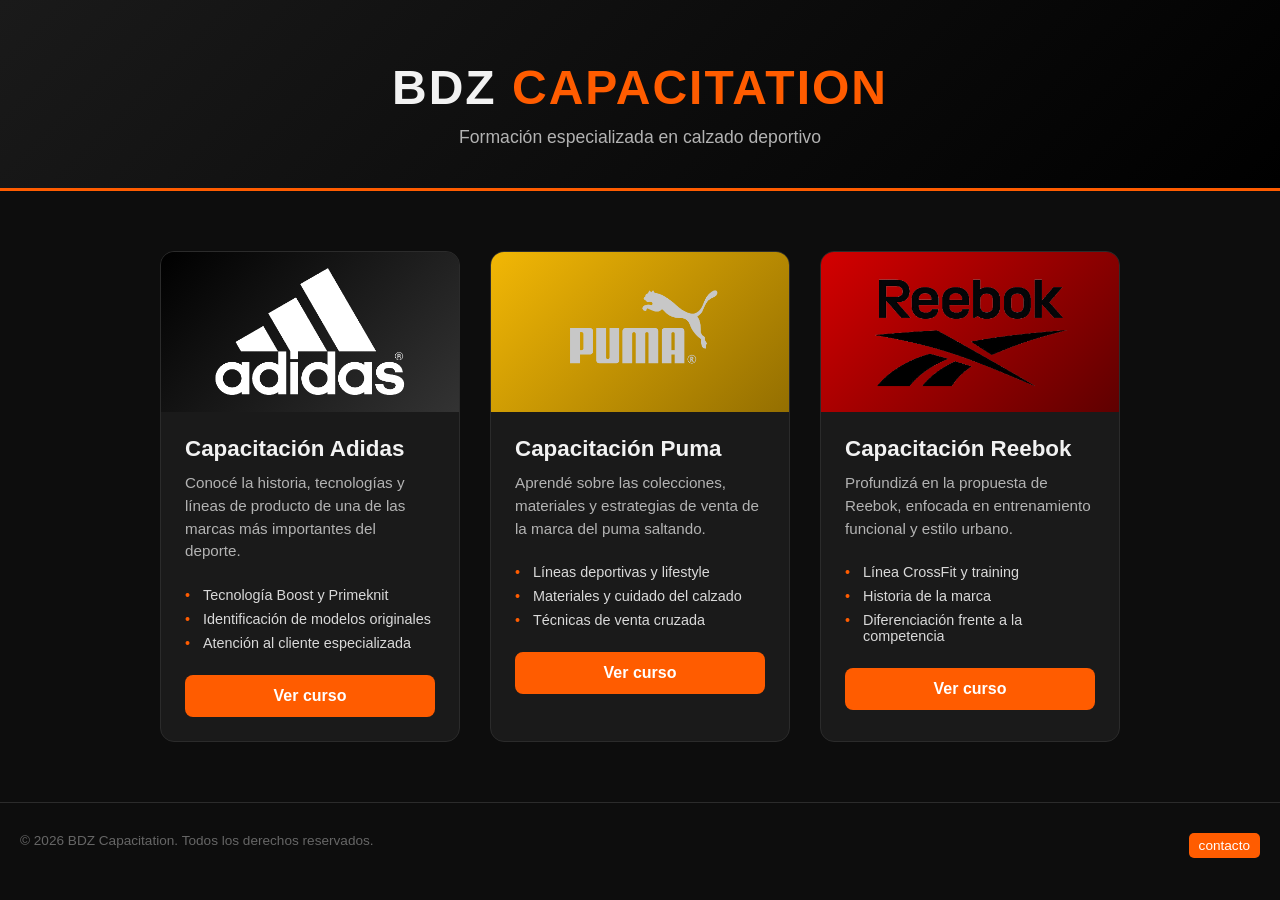
==== index.html @ 730825ab "htmlprincipalterminadoconcss" ====
<!DOCTYPE html>
<html lang="es">
<head>
<meta charset="UTF-8">
<meta name="viewport" content="width=device-width, initial-scale=1.0">
<link rel="stylesheet" href="styles/styles.css">
<title>BDZ Capacitation</title>
</head>
<body>

  <header>
    <h1>BDZ <span>Capacitation</span></h1>
    <p>Formación especializada en calzado deportivo</p>
  </header>

  <main>
    <div class="cards">

      <div class="card adidas">
        <div class="card-header"><img src="assets/adidas.png" alt="logo de adidas"></div>
        <div class="card-body">
          <h2>Capacitación Adidas</h2>
          <p>Conocé la historia, tecnologías y líneas de producto de una de las marcas más importantes del deporte.</p>
          <ul>
            <li>Tecnología Boost y Primeknit</li>
            <li>Identificación de modelos originales</li>
            <li>Atención al cliente especializada</li>
          </ul>
          <a href="#" class="btn">Ver curso</a>
        </div>
      </div>

      <div class="card puma">
        <div class="card-header"><img src="assets/puma.png" alt=""></div>
        <div class="card-body">
          <h2>Capacitación Puma</h2>
          <p>Aprendé sobre las colecciones, materiales y estrategias de venta de la marca del puma saltando.</p>
          <ul>
            <li>Líneas deportivas y lifestyle</li>
            <li>Materiales y cuidado del calzado</li>
            <li>Técnicas de venta cruzada</li>
          </ul>
          <a href="#" class="btn">Ver curso</a>
        </div>
      </div>

      <div class="card reebok">
        <div class="card-header"><img src="assets/reebok.png" alt=""></div>
        <div class="card-body">
          <h2>Capacitación Reebok</h2>
          <p>Profundizá en la propuesta de Reebok, enfocada en entrenamiento funcional y estilo urbano.</p>
          <ul>
            <li>Línea CrossFit y training</li>
            <li>Historia de la marca</li>
            <li>Diferenciación frente a la competencia</li>
          </ul>
          <a href="#" class="btn">Ver curso</a>
        </div>
      </div>

    </div>
  </main>

  <footer>
    <p>&copy; 2026 BDZ Capacitation. Todos los derechos reservados.</p>
    <a href="https://wa.me/+5491124020317" target="_blank">contacto</a>
  </footer>

</body>
</html>
---- styles/styles.css ----
@charset "UTF-8";
* {
  margin: 0;
  padding: 0;
  box-sizing: border-box;
}

body {
  font-family: "Segoe UI", Arial, sans-serif;
  background-color: #0d0d0d;
  color: #f2f2f2;
}

header {
  text-align: center;
  padding: 60px 20px 40px;
  background: linear-gradient(135deg, #1a1a1a, #000000);
  border-bottom: 3px solid #ff5c00;
}
header p {
  margin-top: 12px;
  color: #b3b3b3;
  font-size: 1.1rem;
}
header h1 {
  font-size: 3rem;
  letter-spacing: 2px;
  text-transform: uppercase;
}
header h1 span {
  color: #ff5c00;
}

main {
  max-width: 1100px;
  margin: 0 auto;
  padding: 60px 20px;
}

.cards {
  display: flex;
  flex-wrap: wrap;
  gap: 30px;
  justify-content: center;
}

.card {
  background-color: #1a1a1a;
  border-radius: 14px;
  width: 300px;
  overflow: hidden;
  border: 1px solid #2b2b2b;
  transition: transform 0.3s ease, box-shadow 0.3s ease;
}
.card:hover {
  transform: translateY(-8px);
  box-shadow: 0 10px 25px rgba(255, 92, 0, 0.25);
}

.card-header {
  height: 160px;
  display: flex;
  align-items: center;
  justify-content: center;
  font-size: 2.2rem;
  font-weight: bold;
  letter-spacing: 1px;
  color: #ffffff;
}
.card-header img {
  max-width: 80%;
  max-height: 80%;
}

.adidas .card-header {
  background: linear-gradient(135deg, #000000, #333333);
}

.puma .card-header {
  background: linear-gradient(135deg, #f2b705, #946f01);
  color: #1a1a1a;
}

.reebok .card-header {
  background: linear-gradient(135deg, #d40000, #5f0000);
}

.card-body {
  padding: 24px;
}
.card-body h2 {
  margin-bottom: 10px;
  font-size: 1.4rem;
}
.card-body p {
  color: #b3b3b3;
  font-size: 0.95rem;
  margin-bottom: 20px;
  line-height: 1.5;
}
.card-body ul {
  list-style: none;
  margin-bottom: 20px;
}
.card-body ul li {
  color: #d9d9d9;
  font-size: 0.9rem;
  padding: 4px 0;
  padding-left: 18px;
  position: relative;
}

.card-body ul li::before {
  content: "•";
  color: #ff5c00;
  position: absolute;
  left: 0;
}

.btn {
  display: inline-block;
  width: 100%;
  text-align: center;
  padding: 12px 0;
  background-color: #ff5c00;
  color: #ffffff;
  text-decoration: none;
  border-radius: 8px;
  font-weight: bold;
  transition: background-color 0.3s ease;
}

.btn:hover {
  background-color: #e04e00;
}

footer {
  display: flex;
  justify-content: space-between;
  text-align: center;
  padding: 30px 20px;
  color: #666666;
  font-size: 0.85rem;
  border-top: 1px solid #2b2b2b;
}
footer a {
  background-color: #ff5c00;
  color: #ffffff;
  text-decoration: none;
  padding: 5px 10px;
  border-radius: 5px;
  transition-duration: 0.3s;
}
footer a:hover {
  background-color: #e04e00;
}

@media (max-width: 768px) {
  header h1 {
    font-size: 2.2rem;
  }
}

/*# sourceMappingURL=styles.css.map */
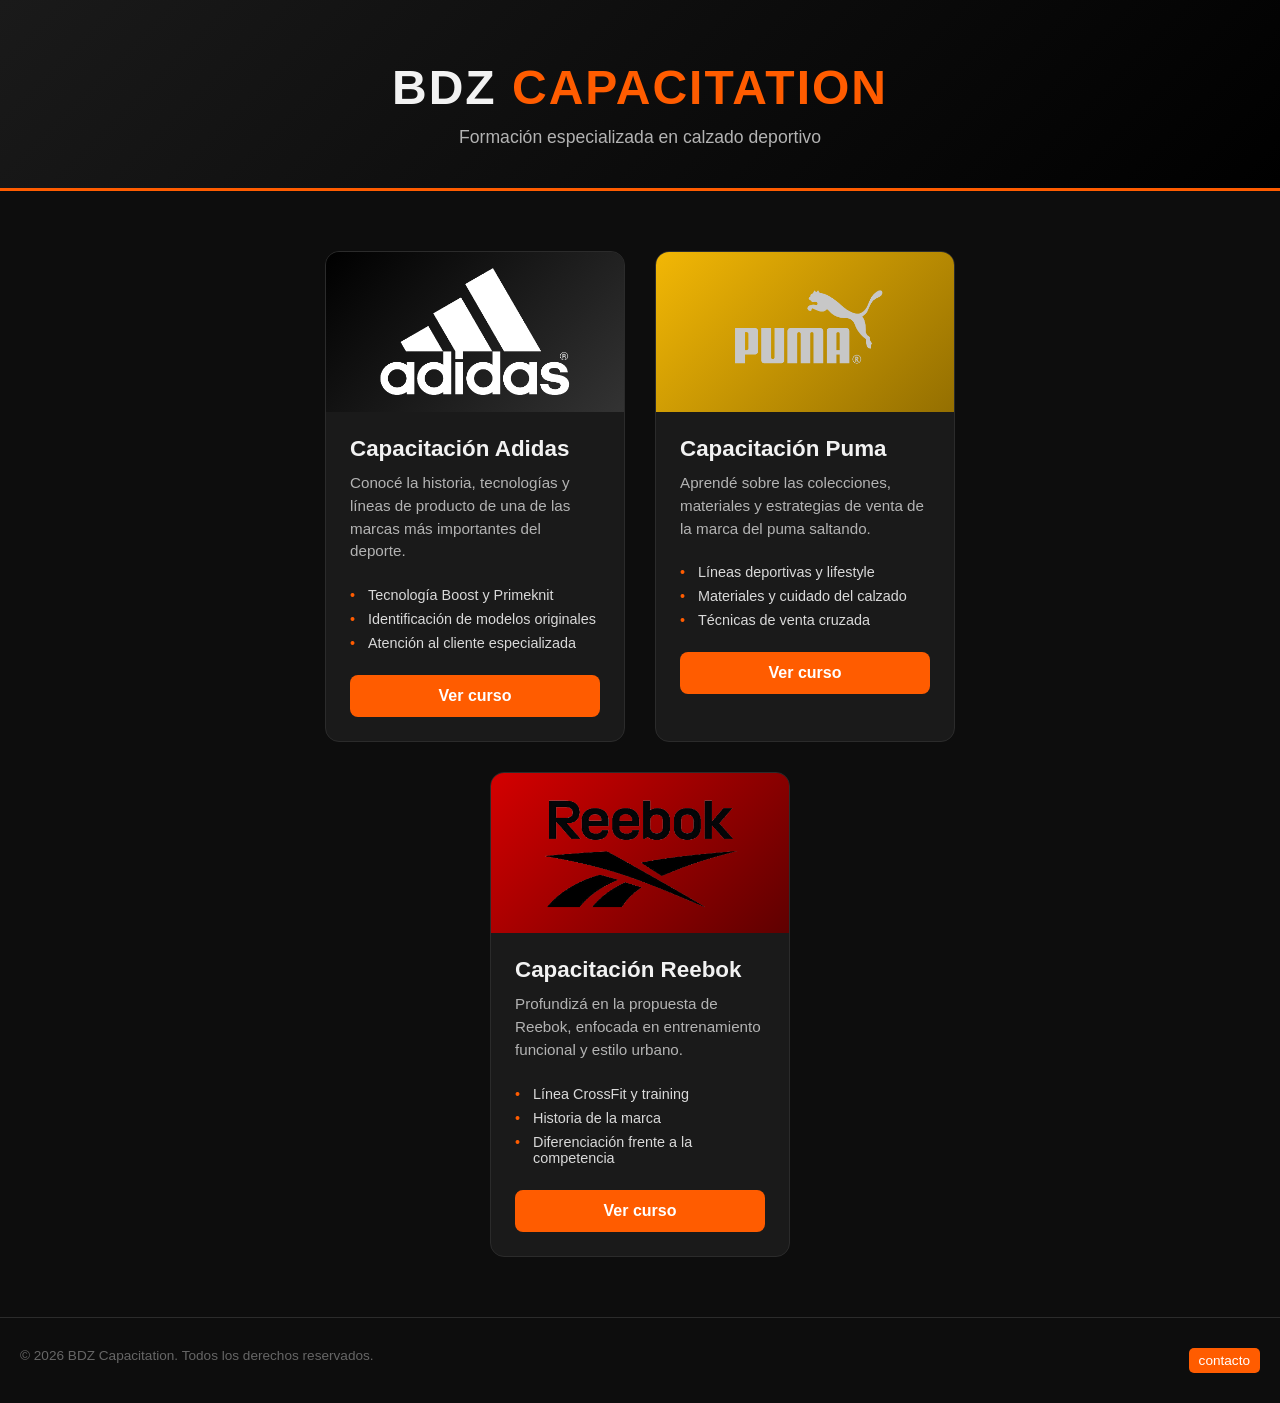
==== commit 61074f07: "se agregaron pages y un script para un carrousel" ====
--- a/index.html
+++ b/index.html
@@ -26,7 +26,7 @@
             <li>Identificación de modelos originales</li>
             <li>Atención al cliente especializada</li>
           </ul>
-          <a href="#" class="btn">Ver curso</a>
+          <a href="pages/adidas.html" class="btn">Ver curso</a>
         </div>
       </div>
 
@@ -40,7 +40,7 @@
             <li>Materiales y cuidado del calzado</li>
             <li>Técnicas de venta cruzada</li>
           </ul>
-          <a href="#" class="btn">Ver curso</a>
+          <a href="pages/puma.html" class="btn">Ver curso</a>
         </div>
       </div>
 
@@ -65,6 +65,6 @@
     <p>&copy; 2026 BDZ Capacitation. Todos los derechos reservados.</p>
     <a href="https://wa.me/+5491124020317" target="_blank">contacto</a>
   </footer>
-
+  
 </body>
 </html>
--- a/styles/styles.css
+++ b/styles/styles.css
@@ -160,5 +160,307 @@
     font-size: 2.2rem;
   }
 }
+main {
+  max-width: 900px;
+  margin: 0 auto;
+  padding: 60px 20px;
+}
+
+section {
+  margin-bottom: 50px;
+}
+section h2 {
+  font-size: 1.6rem;
+  margin-bottom: 16px;
+  color: #ffffff;
+  border-left: 4px solid #ffffff;
+  padding-left: 12px;
+}
+section p {
+  color: #cccccc;
+  margin-bottom: 14px;
+}
+section .grid {
+  display: grid;
+  grid-template-columns: repeat(auto-fit, minmax(240px, 1fr));
+  gap: 20px;
+  margin-top: 20px;
+}
+
+.box {
+  background-color: #1a1a1a;
+  border: 1px solid #2b2b2b;
+  border-radius: 10px;
+  padding: 20px;
+}
+.box h3 {
+  font-size: 1.1rem;
+  margin-bottom: 8px;
+  color: #ffffff;
+}
+.box p {
+  font-size: 0.9rem;
+  color: #b3b3b3;
+  margin-bottom: 0;
+}
+.box ul {
+  list-style: none;
+  margin-top: 10px;
+}
+.box ul li {
+  color: #d9d9d9;
+  padding: 6px 0;
+  padding-left: 20px;
+  position: relative;
+}
+
+.co-btn {
+  cursor: pointer;
+  display: flex;
+  align-items: center;
+  padding: 7px 10px;
+  font-weight: 600;
+  font-size: 10px;
+  text-transform: uppercase;
+  border: 1px solid var(--main-font-color);
+  border-radius: 5px;
+  background: transparent;
+  text-decoration: none;
+  color: var(--main-font-color);
+  transition: 0.3s;
+  box-shadow: 0 0 0px 0px rgba(var(--codocular-color), 0.8);
+}
+.co-btn:hover {
+  box-shadow: 0 0 15px 0px rgba(var(--codocular-color), 0.8);
+  border-color: rgb(var(--codocular-color));
+}
+.co-btn:active {
+  transition: 0.1s;
+  box-shadow: 0 0 15px 3px rgba(var(--codocular-color), 0.8);
+}
+.co-btn--link {
+  border: 0;
+  text-decoration: underline;
+}
+.co-btn--link:hover {
+  border: 0;
+  box-shadow: none;
+  color: rgb(var(--codocular-color));
+}
+.co-btn--link:after {
+  text-decoration: none;
+  font-weight: 500;
+  content: " ↗";
+}
+
+.footer {
+  z-index: 9;
+  width: 100%;
+  padding: 20px;
+  font-size: 10px;
+}
+@media (max-width: 768px) {
+  .footer {
+    position: static;
+    bottom: auto;
+    left: auto;
+  }
+}
+.footer-links {
+  display: flex;
+  justify-content: center;
+  column-gap: 10px;
+  margin-bottom: 10px;
+}
+.footer-copyright {
+  text-align: center;
+  font-size: 12px;
+}
+.footer-copyright a {
+  font-weight: 600;
+  color: rgb(var(--codocular-color));
+}
+
+:root {
+  /* theme variable */
+  --codocular-color-hex: #e34c26;
+  --codocular-color: 227, 76, 38;
+  --background-color: #000;
+  --main-font-color: #000;
+}
+
+.co-carousel-wrap {
+  flex-grow: 1;
+  position: relative;
+  z-index: 9;
+  overflow: hidden;
+  display: flex;
+  flex-direction: column;
+  align-items: center;
+  justify-content: center;
+}
+
+.co-carousel {
+  margin: 0 auto;
+  width: 50%;
+  height: 400px;
+  overflow: visible;
+}
+.co-carousel__slide {
+  display: flex;
+  align-items: center;
+  justify-content: center;
+}
+.co-carousel__nav-buttons {
+  margin-top: 40px;
+  width: 100%;
+  display: flex;
+  justify-content: space-between;
+}
+.co-carousel__nav-button {
+  padding: 10px 0;
+  width: 150px;
+  position: relative;
+  display: flex;
+  flex-direction: column;
+  cursor: pointer;
+}
+.co-carousel__nav-button.prev {
+  align-items: flex-end;
+}
+.co-carousel__nav-button.next {
+  align-items: flex-start;
+}
+.co-carousel__nav-button.swiper-button-disabled {
+  opacity: 0.3;
+}
+.co-carousel__nav-button:hover:not(.swiper-button-disabled).prev span {
+  transform: translate3d(-10px, 0, 0);
+}
+.co-carousel__nav-button:hover:not(.swiper-button-disabled).next span {
+  transform: translate3d(10px, 0, 0);
+}
+.co-carousel__nav-button:before {
+  display: block;
+  content: "";
+  width: 100%;
+  height: 1px;
+  background-color: #000;
+}
+.co-carousel__nav-button span {
+  font-size: 14px;
+  text-transform: uppercase;
+  padding: 10px 0;
+  transition: cubic-bezier(0.22, 0.74, 0.46, 0.97) 0.3s;
+}
+
+.co-card {
+  position: relative;
+  display: flex;
+  align-items: center;
+  justify-content: center;
+  height: 400px;
+  width: 250px;
+  border-radius: 20px;
+  box-shadow: 0 0 3px rgba(0, 0, 0, 0.1);
+  background: rgb(253, 243, 234);
+  background: linear-gradient(163deg, rgb(253, 243, 234) 0%, rgb(251, 229, 204) 100%);
+}
+.co-card--style-1 {
+  background: rgb(247, 253, 252);
+  background: linear-gradient(163deg, rgb(247, 253, 252) 0%, rgb(195, 227, 221) 100%);
+}
+.co-card--style-2 {
+  background: rgb(252, 244, 244);
+  background: linear-gradient(163deg, rgb(252, 244, 244) 0%, rgb(246, 200, 203) 100%);
+}
+.co-card--style-3 {
+  background: rgb(249, 242, 251);
+  background: linear-gradient(163deg, rgb(249, 242, 251) 0%, rgb(234, 199, 245) 100%);
+}
+.co-card__shoe {
+  position: relative;
+  width: 130%;
+  flex-shrink: 0;
+  top: -20px;
+}
+.co-card__shoe-img {
+  user-select: none;
+  position: relative;
+  width: 100%;
+  display: block;
+  z-index: 9;
+}
+.co-card__shoe-shadow {
+  position: absolute;
+  top: 80px;
+  left: 0;
+  right: 0;
+  margin-left: auto;
+  margin-right: auto;
+  display: block;
+  border-radius: 50%;
+  width: 20px;
+  height: 20px;
+  opacity: 0.3;
+  background-color: rgb(0, 0, 0);
+  box-shadow: 0 0 30px 40px rgb(0, 0, 0);
+}
+.co-card__info {
+  position: absolute;
+  left: 0;
+  right: 0;
+  bottom: 0;
+  padding: 20px;
+  display: table;
+}
+.co-card__title {
+  font-weight: 700;
+  font-size: 1.6rem;
+  text-transform: uppercase;
+}
+.co-card__collection {
+  font-weight: 600;
+  font-size: 1rem;
+  text-transform: uppercase;
+  opacity: 0.3;
+}
+.co-card__price {
+  margin-top: 10px;
+  font-weight: 500;
+  font-size: 1.3rem;
+}
+
+.text-mask {
+  overflow: hidden;
+}
+.text-mask span {
+  display: inline-flex;
+}
+
+.co-background {
+  top: 0;
+  left: 0;
+  position: fixed;
+  width: 100%;
+  height: 100%;
+  opacity: 0;
+}
+.co-background--style-0 {
+  background: rgb(253, 243, 234);
+  background: linear-gradient(163deg, rgb(253, 243, 234) 0%, rgb(251, 229, 204) 100%);
+}
+.co-background--style-1 {
+  background: rgb(247, 253, 252);
+  background: linear-gradient(163deg, rgb(247, 253, 252) 0%, rgb(195, 227, 221) 100%);
+}
+.co-background--style-2 {
+  background: rgb(252, 244, 244);
+  background: linear-gradient(163deg, rgb(252, 244, 244) 0%, rgb(246, 200, 203) 100%);
+}
+.co-background--style-3 {
+  background: rgb(249, 242, 251);
+  background: linear-gradient(163deg, rgb(249, 242, 251) 0%, rgb(234, 199, 245) 100%);
+}
 
 /*# sourceMappingURL=styles.css.map */
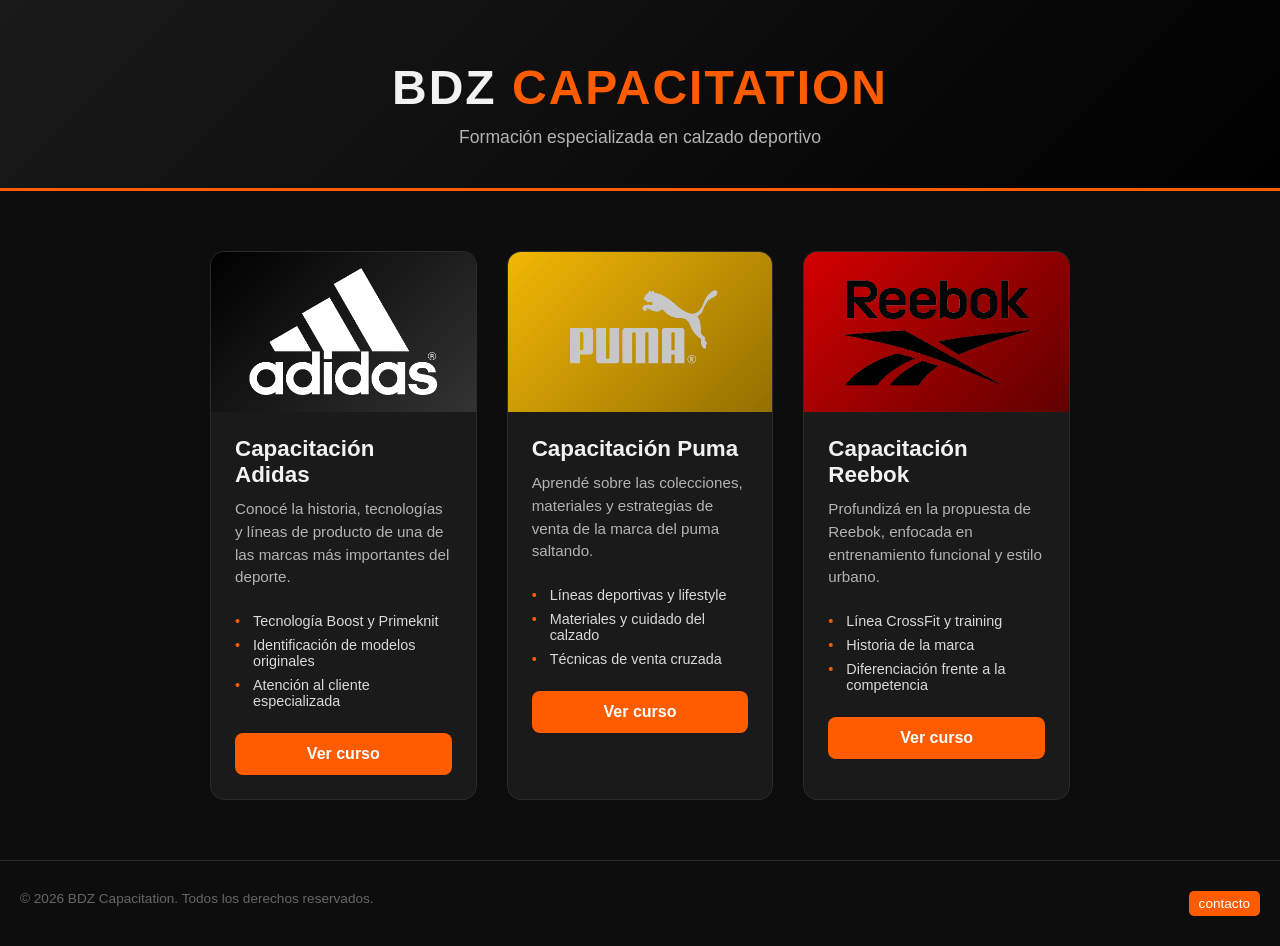
==== commit 8daee0c1: "se agregocontenidoAPages y se pulieron detalles" ====
--- a/index.html
+++ b/index.html
@@ -54,7 +54,7 @@
             <li>Historia de la marca</li>
             <li>Diferenciación frente a la competencia</li>
           </ul>
-          <a href="#" class="btn">Ver curso</a>
+          <a href="pages/reebok.html" class="btn">Ver curso</a>
         </div>
       </div>
 
--- a/styles/styles.css
+++ b/styles/styles.css
@@ -39,7 +39,7 @@
 
 .cards {
   display: flex;
-  flex-wrap: wrap;
+  flex-wrap: space-around;
   gap: 30px;
   justify-content: center;
 }
@@ -54,7 +54,7 @@
 }
 .card:hover {
   transform: translateY(-8px);
-  box-shadow: 0 10px 25px rgba(255, 92, 0, 0.25);
+  box-shadow: 0 10px 25px rgba(255, 92, 0, 0.2509803922);
 }
 
 .card-header {
@@ -78,7 +78,6 @@
 
 .puma .card-header {
   background: linear-gradient(135deg, #f2b705, #946f01);
-  color: #1a1a1a;
 }
 
 .reebok .card-header {
@@ -253,34 +252,6 @@
   content: " ↗";
 }
 
-.footer {
-  z-index: 9;
-  width: 100%;
-  padding: 20px;
-  font-size: 10px;
-}
-@media (max-width: 768px) {
-  .footer {
-    position: static;
-    bottom: auto;
-    left: auto;
-  }
-}
-.footer-links {
-  display: flex;
-  justify-content: center;
-  column-gap: 10px;
-  margin-bottom: 10px;
-}
-.footer-copyright {
-  text-align: center;
-  font-size: 12px;
-}
-.footer-copyright a {
-  font-weight: 600;
-  color: rgb(var(--codocular-color));
-}
-
 :root {
   /* theme variable */
   --codocular-color-hex: #e34c26;
@@ -383,11 +354,17 @@
   width: 130%;
   flex-shrink: 0;
   top: -20px;
+  height: 260px;
+  display: flex;
+  align-items: flex-end;
+  justify-content: center;
 }
 .co-card__shoe-img {
   user-select: none;
   position: relative;
   width: 100%;
+  max-height: 100%;
+  object-fit: contain;
   display: block;
   z-index: 9;
 }
@@ -436,6 +413,7 @@
 }
 .text-mask span {
   display: inline-flex;
+  color: #000000;
 }
 
 .co-background {
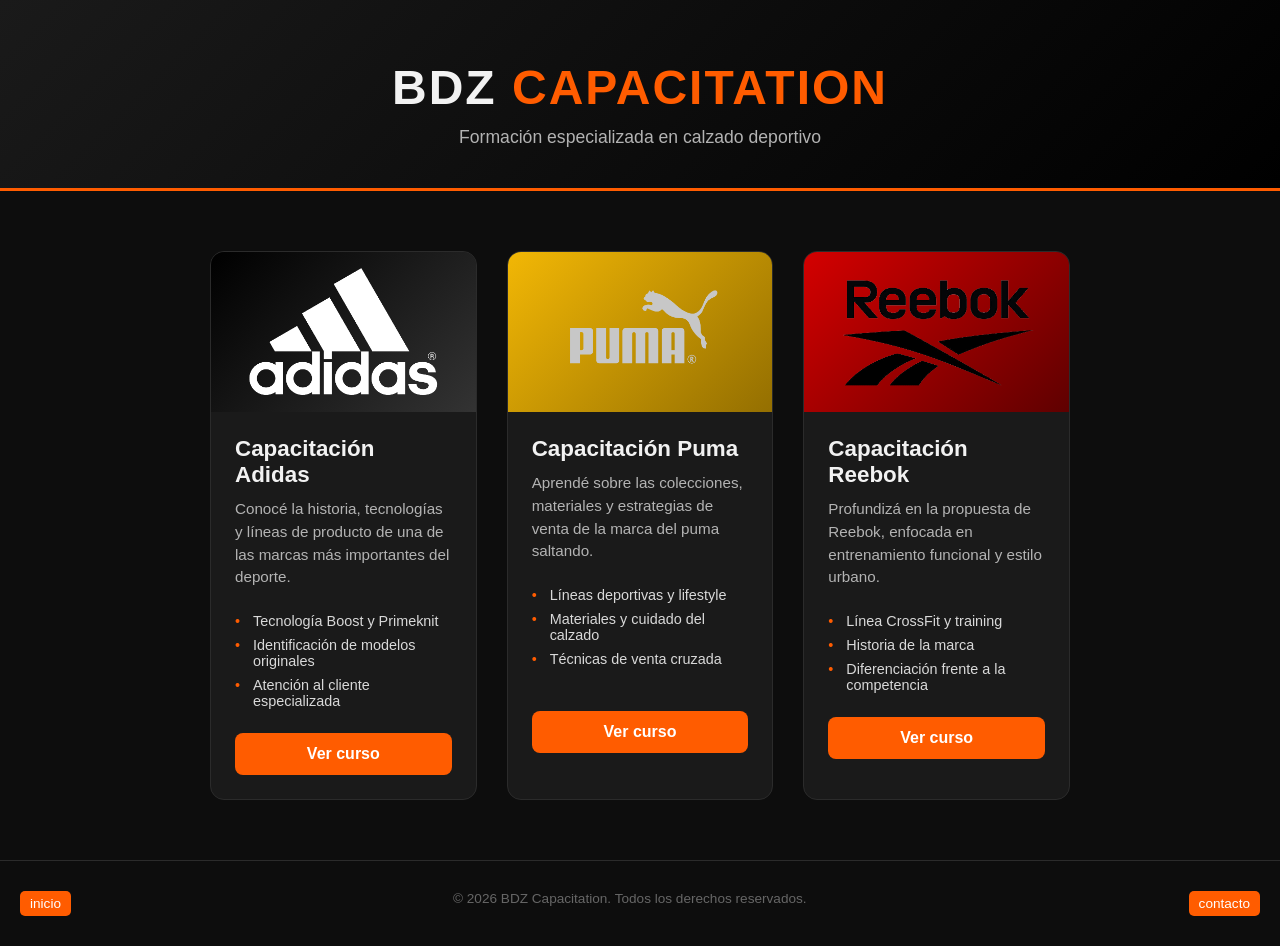
==== commit 29adc9ae: "se agregaron imagenes a las cards de puma y reebok, y se agrego un boton en el footer" ====
--- a/index.html
+++ b/index.html
@@ -3,8 +3,10 @@
 <head>
 <meta charset="UTF-8">
 <meta name="viewport" content="width=device-width, initial-scale=1.0">
+<meta name="BDZ-Capacitaciones" content="formacion especializada en calzado deportivo" />
+</head>
 <link rel="stylesheet" href="styles/styles.css">
-<title>BDZ Capacitation</title>
+<title>BDZ|Capacitation</title>
 </head>
 <body>
 
@@ -62,6 +64,7 @@
   </main>
 
   <footer>
+    <a href="index.html">inicio</a>
     <p>&copy; 2026 BDZ Capacitation. Todos los derechos reservados.</p>
     <a href="https://wa.me/+5491124020317" target="_blank">contacto</a>
   </footer>
--- a/styles/styles.css
+++ b/styles/styles.css
@@ -78,6 +78,9 @@
 
 .puma .card-header {
   background: linear-gradient(135deg, #f2b705, #946f01);
+}
+.puma .btn {
+  margin-top: 20px;
 }
 
 .reebok .card-header {
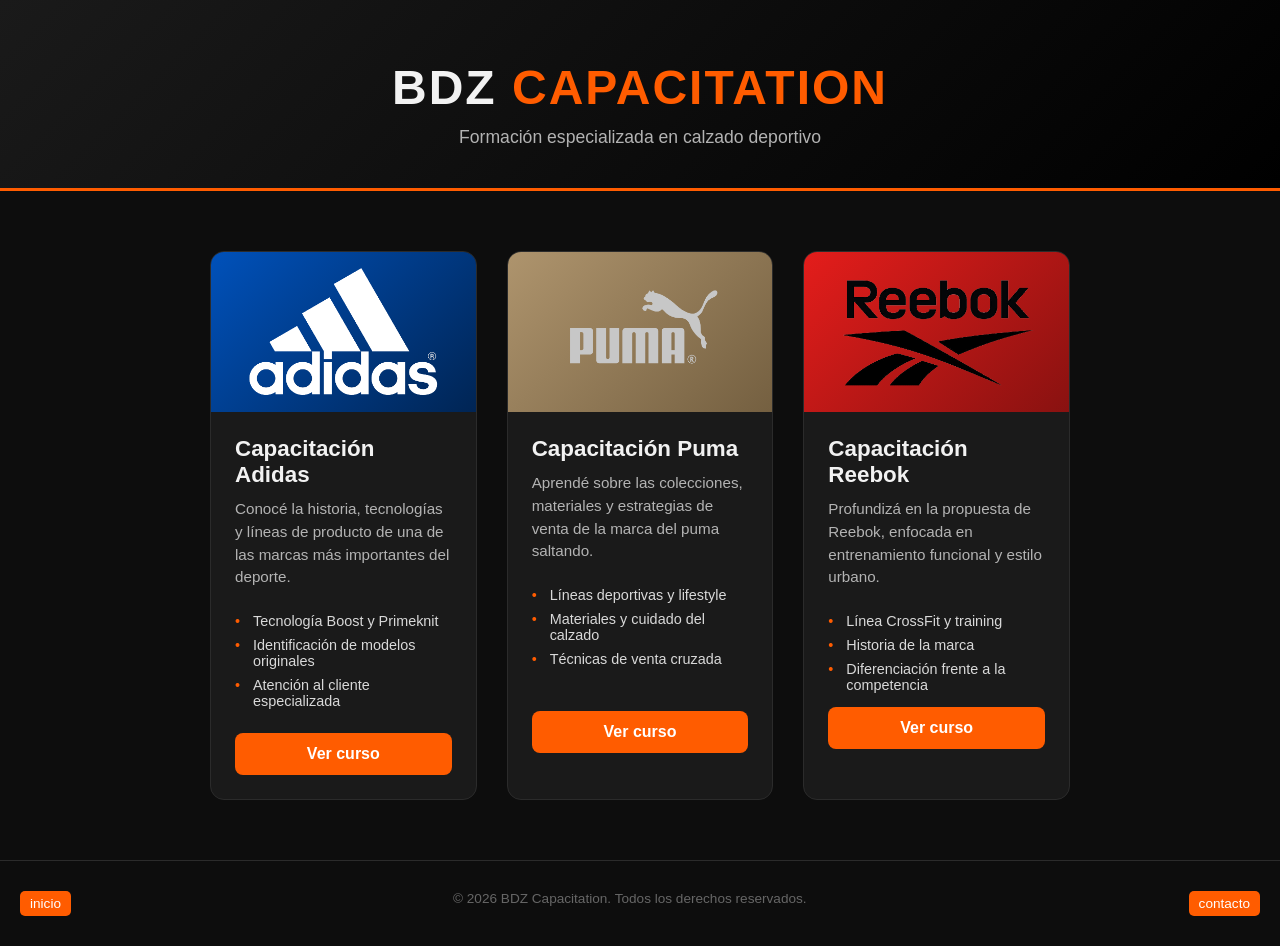
==== commit cbca7091: "se agregaron animaciones" ====
--- a/index.html
+++ b/index.html
@@ -1,17 +1,19 @@
 <!DOCTYPE html>
 <html lang="es">
+
 <head>
-<meta charset="UTF-8">
-<meta name="viewport" content="width=device-width, initial-scale=1.0">
-<meta name="BDZ-Capacitaciones" content="formacion especializada en calzado deportivo" />
+  <meta charset="UTF-8">
+  <meta name="viewport" content="width=device-width, initial-scale=1.0">
+  <meta name="BDZ-Capacitaciones" content="formacion especializada en calzado deportivo" />
+  <link href="https://unpkg.com/aos@2.3.1/dist/aos.css" rel="stylesheet">
+  <link rel="stylesheet" href="styles/styles.css">
+  <title>BDZ|Capacitation</title>
 </head>
-<link rel="stylesheet" href="styles/styles.css">
-<title>BDZ|Capacitation</title>
-</head>
+
 <body>
 
   <header>
-    <h1>BDZ <span>Capacitation</span></h1>
+    <h1>BDZ <span data-aos="fade-right">Capacitation</span></h1>
     <p>Formación especializada en calzado deportivo</p>
   </header>
 
@@ -68,6 +70,11 @@
     <p>&copy; 2026 BDZ Capacitation. Todos los derechos reservados.</p>
     <a href="https://wa.me/+5491124020317" target="_blank">contacto</a>
   </footer>
-  
+  <script src="https://unpkg.com/aos@2.3.1/dist/aos.js"></script>
+  <script>
+    AOS.init();
+  </script>
+
 </body>
+
 </html>
--- a/styles/styles.css
+++ b/styles/styles.css
@@ -38,8 +38,8 @@
 }
 
 .cards {
-  display: flex;
-  flex-wrap: space-around;
+  display: grid;
+  grid-template-columns: 1fr;
   gap: 30px;
   justify-content: center;
 }
@@ -47,7 +47,7 @@
 .card {
   background-color: #1a1a1a;
   border-radius: 14px;
-  width: 300px;
+  width: 100%;
   overflow: hidden;
   border: 1px solid #2b2b2b;
   transition: transform 0.3s ease, box-shadow 0.3s ease;
@@ -73,18 +73,21 @@
 }
 
 .adidas .card-header {
-  background: linear-gradient(135deg, #000000, #333333);
+  background: linear-gradient(135deg, #0051ba, rgb(0, 36.5806451613, 84));
 }
 
 .puma .card-header {
-  background: linear-gradient(135deg, #f2b705, #946f01);
+  background: linear-gradient(135deg, #ae946d, rgb(116.4140969163, 95.6828193833, 64.5859030837));
 }
 .puma .btn {
   margin-top: 20px;
 }
 
 .reebok .card-header {
-  background: linear-gradient(135deg, #d40000, #5f0000);
+  background: linear-gradient(135deg, #E41D1B, rgb(136.8, 17.4, 16.2));
+}
+.reebok .btn {
+  margin-top: -10px;
 }
 
 .card-body {
@@ -184,7 +187,7 @@
 }
 section .grid {
   display: grid;
-  grid-template-columns: repeat(auto-fit, minmax(240px, 1fr));
+  grid-template-columns: 1fr;
   gap: 20px;
   margin-top: 20px;
 }
@@ -216,6 +219,14 @@
   position: relative;
 }
 
+@media (min-width: 720px) {
+  .cards {
+    grid-template-columns: repeat(3, 1fr);
+  }
+  section .grid {
+    grid-template-columns: 1fr 1fr;
+  }
+}
 .co-btn {
   cursor: pointer;
   display: flex;
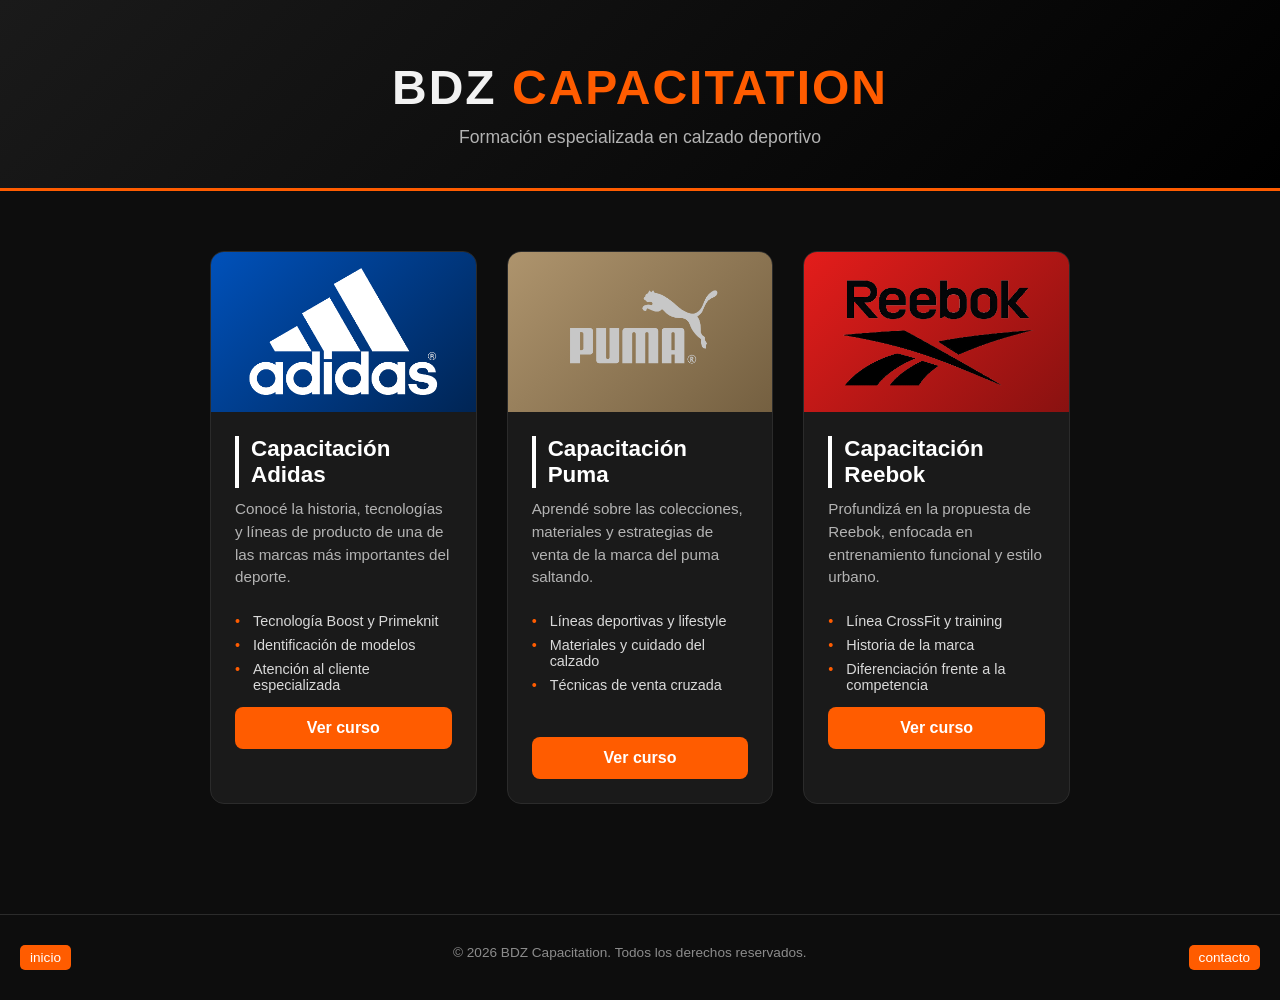
==== commit 07b17b7b: "se fixearon cosas para cumplir con el critero de coderhouse" ====
--- a/index.html
+++ b/index.html
@@ -4,10 +4,15 @@
 <head>
   <meta charset="UTF-8">
   <meta name="viewport" content="width=device-width, initial-scale=1.0">
-  <meta name="BDZ-Capacitaciones" content="formacion especializada en calzado deportivo" />
+  <title>BDZ Capacitation | Capacitación en calzado deportivo Adidas, Puma y Reebok</title>
+  <meta name="description"
+    content="Capacitación online sobre calzado deportivo Adidas, Puma y Reebok: tecnologías, líneas de producto y técnicas de venta para vendedores." />
+  <meta name="keywords"
+    content="capacitación calzado deportivo, curso zapatillas, Adidas, Puma, Reebok, venta de calzado" />
+
   <link href="https://unpkg.com/aos@2.3.1/dist/aos.css" rel="stylesheet">
   <link rel="stylesheet" href="styles/styles.css">
-  <title>BDZ|Capacitation</title>
+
 </head>
 
 <body>
@@ -18,24 +23,24 @@
   </header>
 
   <main>
-    <div class="cards">
+    <section class="cards">
 
-      <div class="card adidas">
+      <article class="card adidas">
         <div class="card-header"><img src="assets/adidas.png" alt="logo de adidas"></div>
         <div class="card-body">
           <h2>Capacitación Adidas</h2>
           <p>Conocé la historia, tecnologías y líneas de producto de una de las marcas más importantes del deporte.</p>
           <ul>
             <li>Tecnología Boost y Primeknit</li>
-            <li>Identificación de modelos originales</li>
+            <li>Identificación de modelos</li>
             <li>Atención al cliente especializada</li>
           </ul>
           <a href="pages/adidas.html" class="btn">Ver curso</a>
         </div>
-      </div>
+      </article>
 
-      <div class="card puma">
-        <div class="card-header"><img src="assets/puma.png" alt=""></div>
+      <article class="card puma">
+        <div class="card-header"><img src="assets/puma.png" alt="logo de puma"></div>
         <div class="card-body">
           <h2>Capacitación Puma</h2>
           <p>Aprendé sobre las colecciones, materiales y estrategias de venta de la marca del puma saltando.</p>
@@ -46,10 +51,10 @@
           </ul>
           <a href="pages/puma.html" class="btn">Ver curso</a>
         </div>
-      </div>
+      </article>
 
-      <div class="card reebok">
-        <div class="card-header"><img src="assets/reebok.png" alt=""></div>
+      <article class="card reebok">
+        <div class="card-header"><img src="assets/reebok.png" alt="logo de reebok"></div>
         <div class="card-body">
           <h2>Capacitación Reebok</h2>
           <p>Profundizá en la propuesta de Reebok, enfocada en entrenamiento funcional y estilo urbano.</p>
@@ -60,9 +65,9 @@
           </ul>
           <a href="pages/reebok.html" class="btn">Ver curso</a>
         </div>
-      </div>
+      </article>
 
-    </div>
+    </section>
   </main>
 
   <footer>
--- a/styles/styles.css
+++ b/styles/styles.css
@@ -74,6 +74,9 @@
 
 .adidas .card-header {
   background: linear-gradient(135deg, #0051ba, rgb(0, 36.5806451613, 84));
+}
+.adidas .btn {
+  margin-top: -10px;
 }
 
 .puma .card-header {
@@ -144,7 +147,7 @@
   justify-content: space-between;
   text-align: center;
   padding: 30px 20px;
-  color: #666666;
+  color: #8c8c8c;
   font-size: 0.85rem;
   border-top: 1px solid #2b2b2b;
 }
